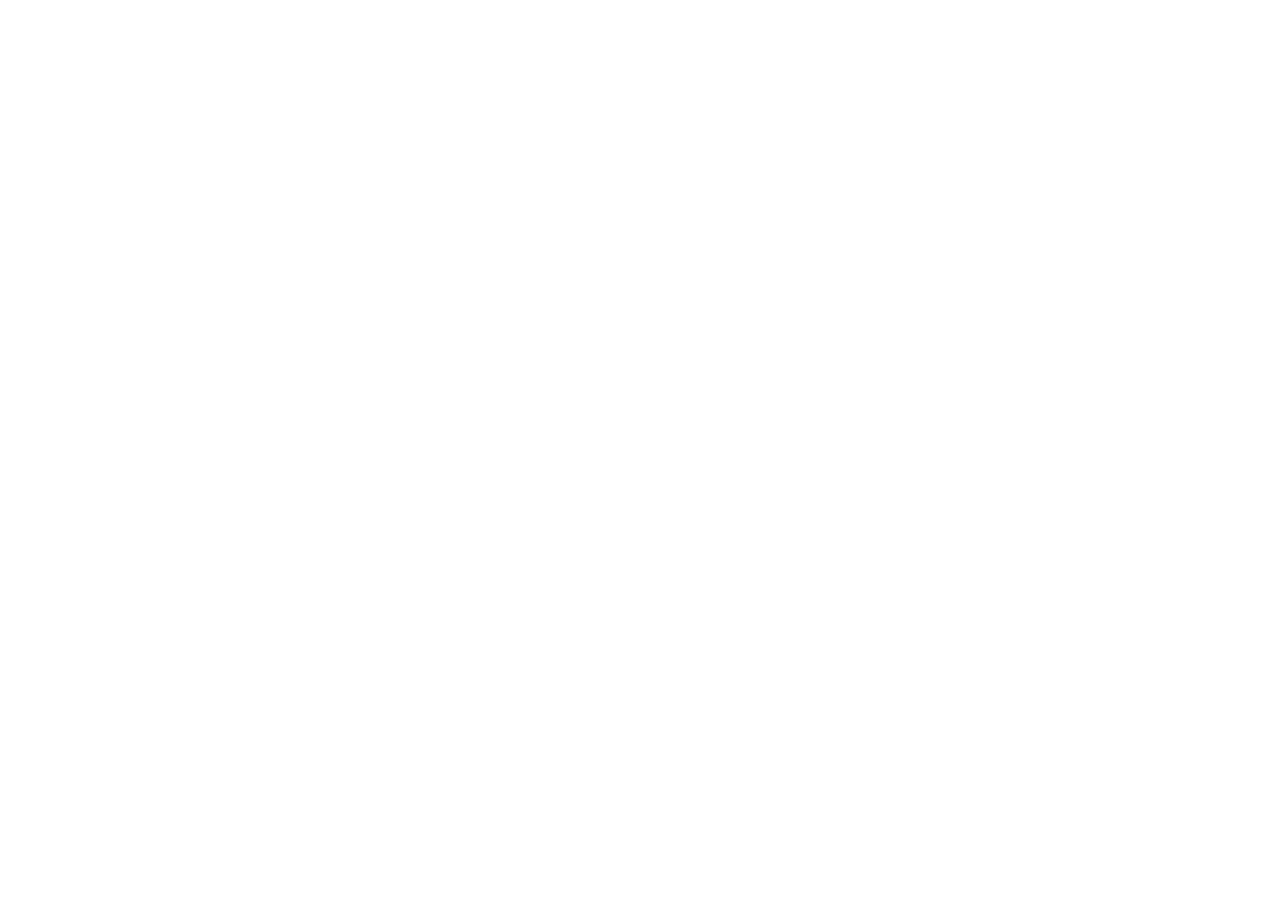
==== letter-markup/index.html @ c77b43f5 "Create index.html" ====
<!DOCTYPE html>
<html lang="en">
        <head>
                <meta charset="utf-8">
                <meta name="viewport" content="width=device-width, initial-scale=1.0">
                <meta name="author" content="Josiah Suarez">
                <title>Awesome science applicatoin correspondance</title>
                <style>
                    html {
                        font-size:16px;
                    }
                    body {
                        max-width: 800px;
                        margin: 0 auto;
                    }
                    .sender-column {
                        text-align: right;
                    }
                    h1 {
                        font-size: 1.5rem;
                    }
                    h2 {
                        font-size: 1.3rem;
                    }
                    p,ul,ol,dl,address {
                        font-size: 1.1rem;
                    }
                    p, li, dd, dt, address {
                        line-height: 1.5;
                    }
                    address {
                        font-style:normal;
                        margin:1rem 0;
                    }
                </style>    
        </head>
        <body>
        </body>
</html>
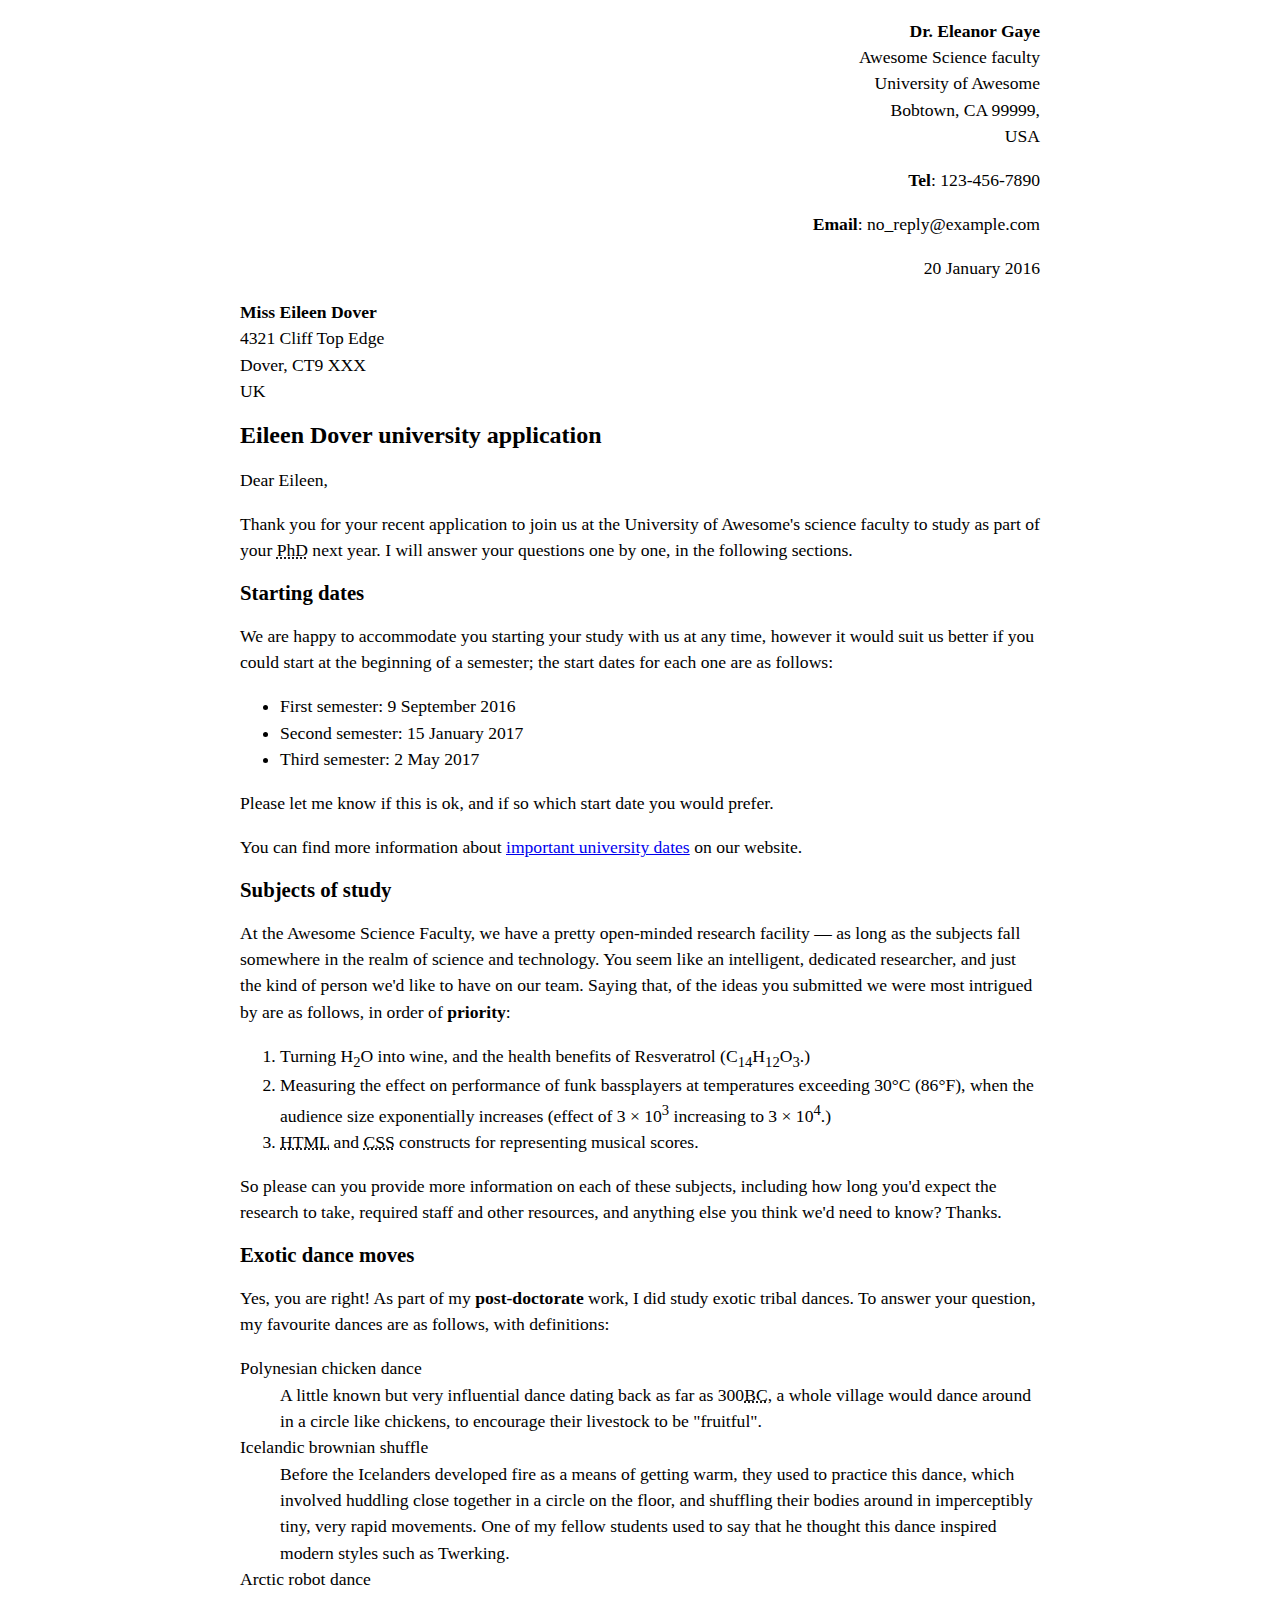
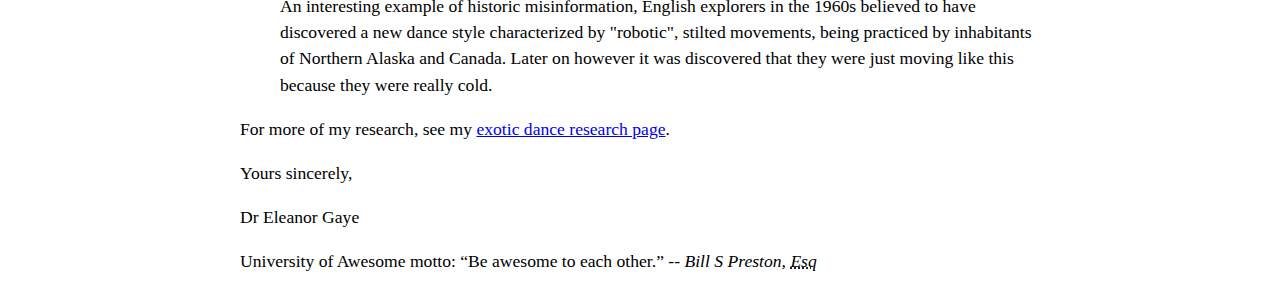
==== commit 0d1ba3dd: "Update index.html" ====
--- a/letter-markup/index.html
+++ b/letter-markup/index.html
@@ -35,5 +35,83 @@
                 </style>    
         </head>
         <body>
+            <address class="sender-column">   
+                <p>
+                    <strong>Dr. Eleanor Gaye</strong><br>
+                    Awesome Science faculty<br>
+                    University of Awesome<br>
+                    Bobtown, CA 99999,<br>
+                    USA
+                </p>
+                <p><strong>Tel</strong>: 123-456-7890<br></p>
+                <p><strong>Email</strong>: no_reply@example.com<br></p>
+            </address>    
+                <p class="sender-column"><time datetime="2016-01-20">20 January 2016</time></p>
+                
+
+<address>
+    <p>
+        <strong>Miss Eileen Dover</strong><br>
+        4321 Cliff Top Edge<br>
+        Dover, CT9 XXX<br>
+        UK
+    </p>
+</address>
+
+
+<h1>Eileen Dover university application</h1>
+
+<p>Dear Eileen,</p>
+
+<p>Thank you for your recent application to join us at the University of Awesome's science faculty to study as part of your <abbr title="Philosophy Doctorate">PhD</abbr> next year. I will answer your questions one by one, in the following sections.</p>
+
+<h2>Starting dates</h2>
+
+<p>We are happy to accommodate you starting your study with us at any time, however it would suit us better if you could start at the beginning of a semester; the start dates for each one are as follows:</p>
+
+<ul>
+    <li><time datetime="2016-09-09">First semester: 9 September 2016</time></li>
+    <li><time datetime="2017-01-15">Second semester: 15 January 2017</time></li>
+    <li><time datetime="2017-05-02">Third semester: 2 May 2017</time></li>
+</ul>
+
+<p>Please let me know if this is ok, and if so which start date you would prefer.</p>
+
+<p>You can find more information about <a href="http://example.com" title="Academic Calendar">important university dates</a> on our website.</p> 
+
+<h2>Subjects of study</h2>
+
+<p>At the Awesome Science Faculty, we have a pretty open-minded research facility — as long as the subjects fall somewhere in the realm of science and technology. You seem like an intelligent, dedicated researcher, and just the kind of person we'd like to have on our team. Saying that, of the ideas you submitted we were most intrigued by are as follows, in order of <strong>priority</strong>:</p>
+
+<ol>
+    <li>Turning H<sub>2</sub>O into wine, and the health benefits of Resveratrol (C<sub>14</sub>H<sub>12</sub>O<sub>3</sub>.)</li>
+    <li>Measuring the effect on performance of funk bassplayers at temperatures exceeding 30°C (86°F), when the audience size exponentially increases (effect of 3 × 10<sup>3</sup> increasing to 3 × 10<sup>4</sup>.)</li>
+    <li><abbr title="HyperText Markup Language">HTML</abbr> and <abbr title="Cascading Style Sheets">CSS</abbr> constructs for representing musical scores.</li>
+</ol>
+
+<p>So please can you provide more information on each of these subjects, including how long you'd expect the research to take, required staff and other resources, and anything else you think we'd need to know? Thanks.</p>
+
+
+<h2>Exotic dance moves</h2>
+
+<p>Yes, you are right! As part of my <strong>post-doctorate</strong> work, I did study exotic tribal dances. To answer your question, my favourite dances are as follows, with definitions:</p>
+
+<dl>
+    <dt>Polynesian chicken dance</dt>
+    <dd>A little known but very influential dance dating back as far as 300<abbr title="before Christ">BC</abbr>, a whole village would dance around in a circle like chickens, to encourage their livestock to be "fruitful".</dd>
+    <dt>Icelandic brownian shuffle</dt>
+    <dd>Before the Icelanders developed fire as a means of getting warm, they used to practice this dance, which involved huddling close together in a circle on the floor, and shuffling their bodies around in imperceptibly tiny, very rapid movements. One of my fellow students used to say that he thought this dance inspired modern styles such as Twerking.</dd>
+    <dt>Arctic robot dance</dt>
+    <dd>An interesting example of historic misinformation, English explorers in the 1960s believed to have discovered a new dance style characterized by "robotic", stilted movements, being practiced by inhabitants of Northern Alaska and Canada. Later on however it was discovered that they were just moving like this because they were really cold.</dd>
+</dl>
+
+<p>For more of my research, see my <a href="http://example.com" title="Exotic Dance: A Study">exotic dance research page</a>.</p>
+
+<p>Yours sincerely,</p>
+<p>Dr Eleanor Gaye</p>
+
+<p>University of Awesome motto: <q>Be awesome to each other.</q> -- <cite>Bill S Preston, <abbr title="Esquire">Esq</abbr><cite></p>
+
+
         </body>
 </html>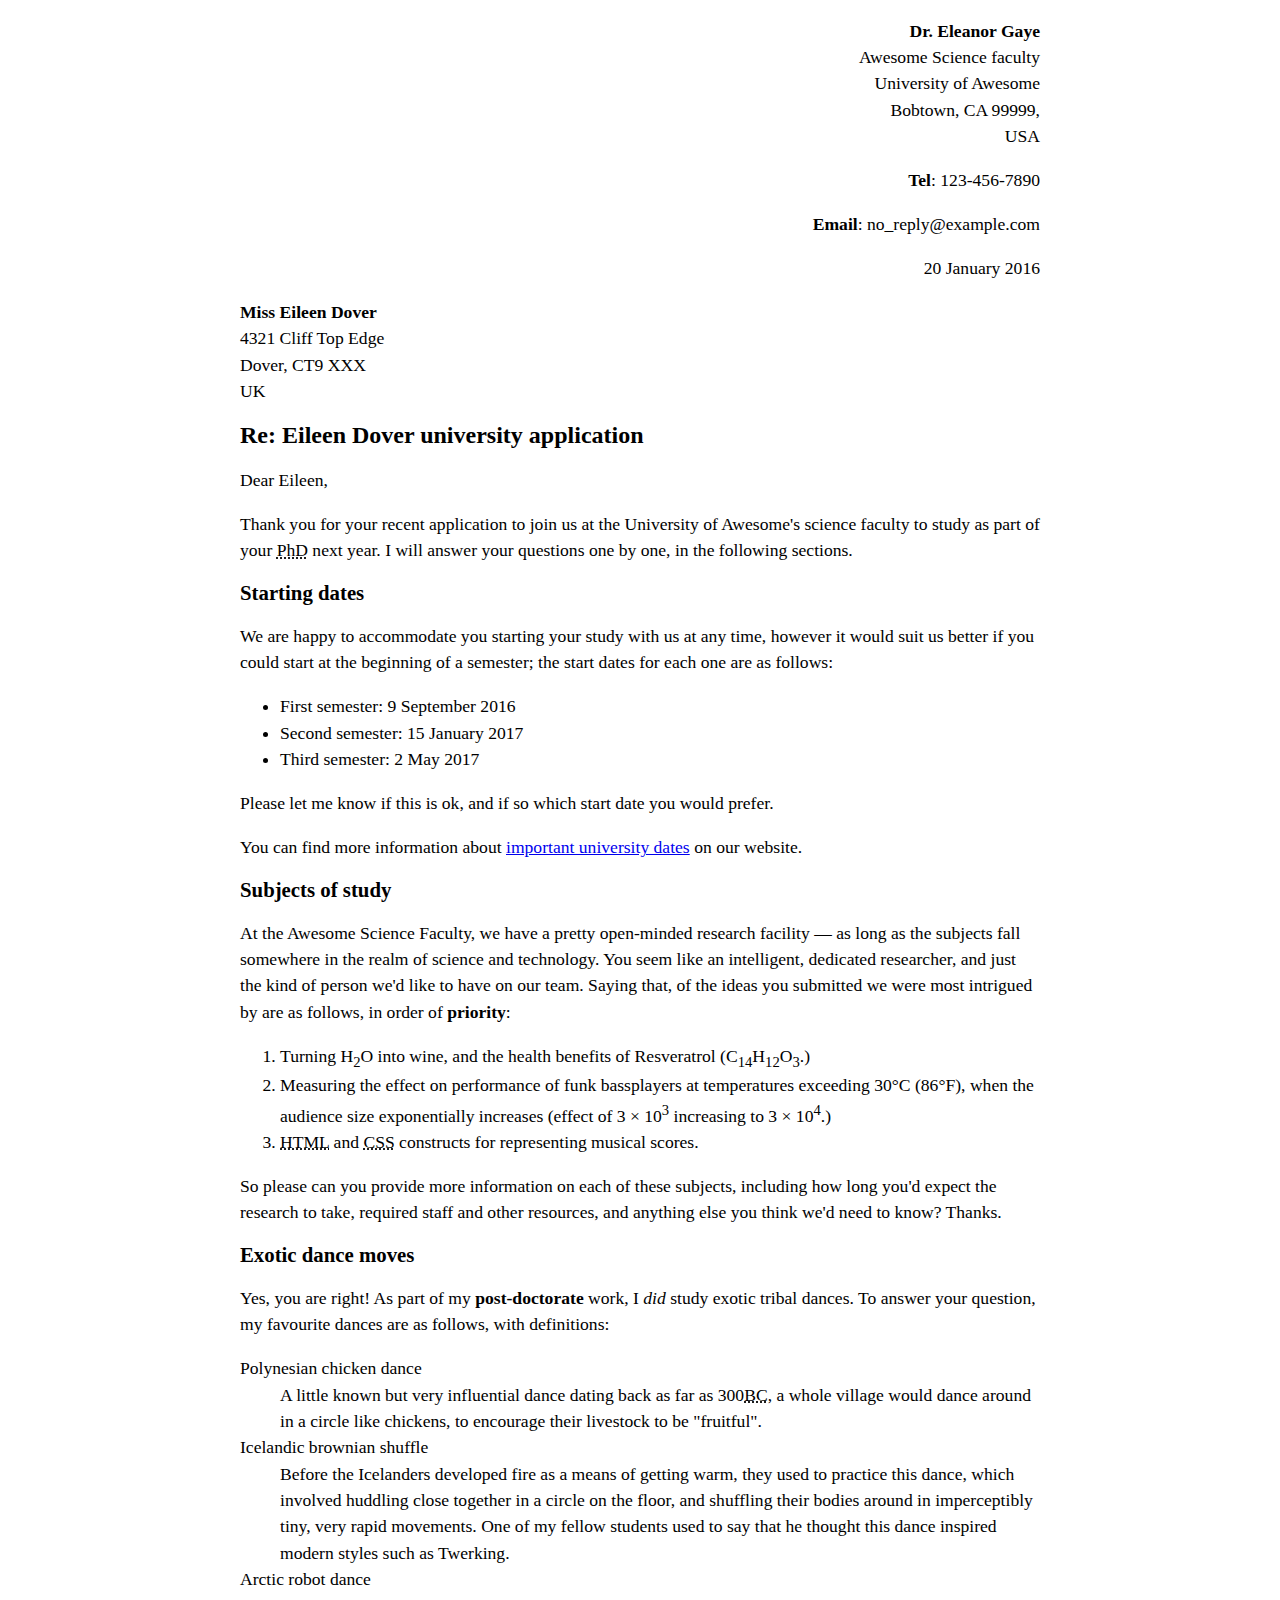
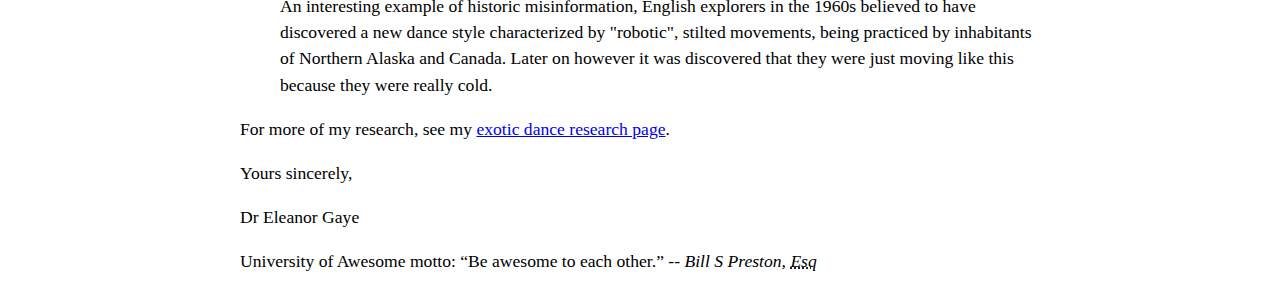
==== commit 3709d6b5: "Update index.html" ====
--- a/letter-markup/index.html
+++ b/letter-markup/index.html
@@ -4,7 +4,7 @@
                 <meta charset="utf-8">
                 <meta name="viewport" content="width=device-width, initial-scale=1.0">
                 <meta name="author" content="Josiah Suarez">
-                <title>Awesome science applicatoin correspondance</title>
+                <title>Awesome science application correspondance</title>
                 <style>
                     html {
                         font-size:16px;
@@ -59,7 +59,7 @@
 </address>
 
 
-<h1>Eileen Dover university application</h1>
+<h1>Re: Eileen Dover university application</h1>
 
 <p>Dear Eileen,</p>
 
@@ -94,7 +94,7 @@
 
 <h2>Exotic dance moves</h2>
 
-<p>Yes, you are right! As part of my <strong>post-doctorate</strong> work, I did study exotic tribal dances. To answer your question, my favourite dances are as follows, with definitions:</p>
+<p>Yes, you are right! As part of my <strong>post-doctorate</strong> work, I <em>did</em> study exotic tribal dances. To answer your question, my favourite dances are as follows, with definitions:</p>
 
 <dl>
     <dt>Polynesian chicken dance</dt>
